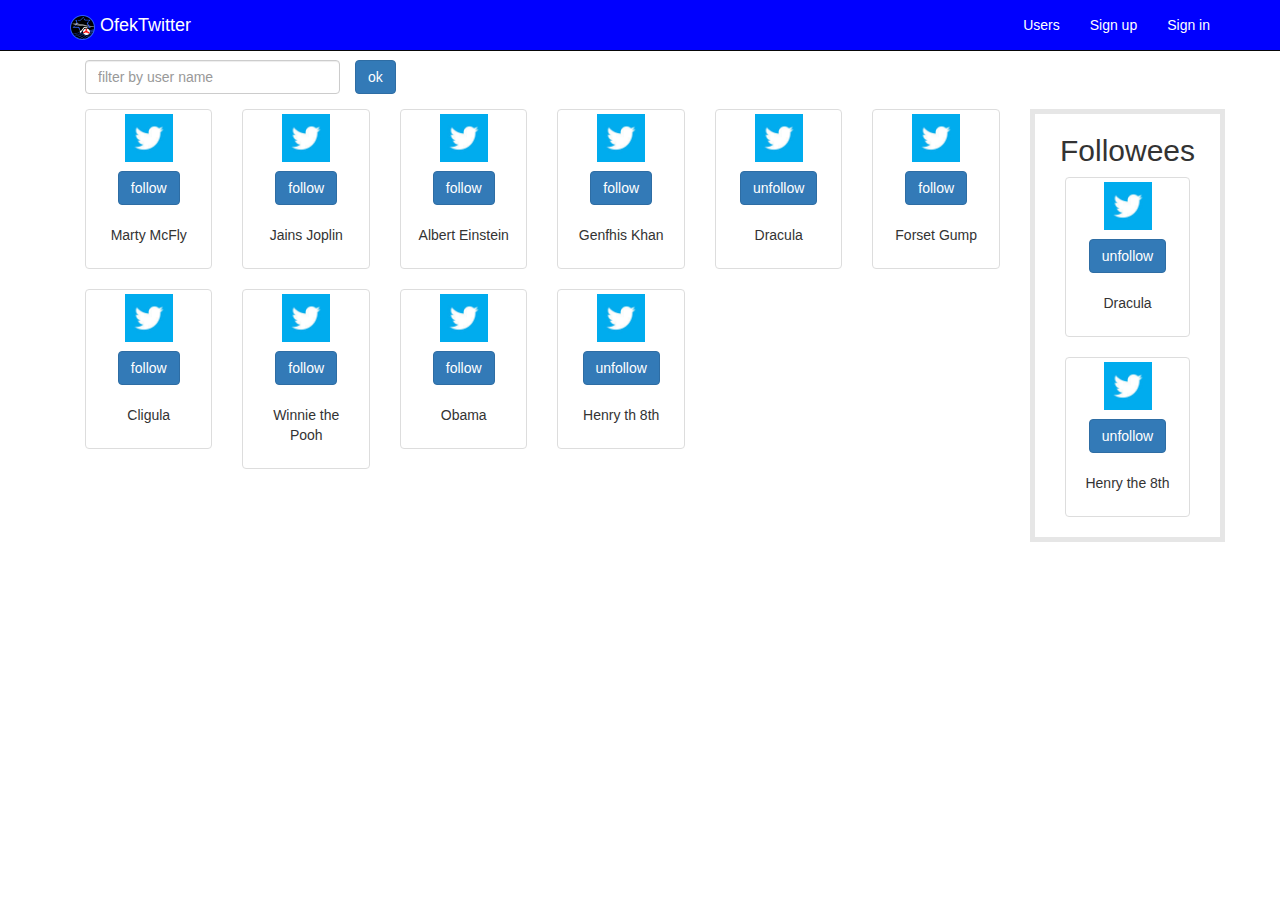
==== users.html @ a7de21d8 "second-commit" ====
<!DOCTYPE html>
<html>
<head>
	<title>OfekTweeter | Users</title>
</head>
<body>
	<doctype html>
		<link rel="stylesheet" href="css/main.css">
		<link href="css/bootstrap.min.css" rel="stylesheet">
		<header>
			<div class="navbar navbar-default navbar-inverse navbar-fixed-top" role = "navigation"> 
				<div class="container">
					<div class="navbar-header">
						<a class = "navbar-brand" href="index.html">
							<img href = "index.html" class="image-logo" src="images\OfekUnit.png">
							OfekTwitter
						</a>
					</div>
					<nav>
						<ul class="nav navbar-nav navbar-right">
							<li>
								<a href="users.html">Users</a>
							</li>
							<li>
								<a href="sign_up.html">Sign up</a>
							</li>
							<li>
								<a href="sign_in.html">Sign in</a>
							</li>
						</ul>
					</nav>
				</div>
			</div>
		</header>
		<br><br><br>
		<div class="container">
			<form role="form">
				<div class="col-sm-3">
					<div class="form-group">
						<input type="text" id="user-filter-input" class="form-control" placeholder="filter by user name" onkeyup="filterByUsername()" title="Type in a name">
					</div>
				</div>

				<button class="btn btn-primary">ok</button>
			</form>
		</div>
		<div class="container" id="users-list">
			<div class="row">
				<div class="col-sm-10">
					<div class="col-sm-2 user-cell">
						<div class="thumbnail">
							<img src="images/useravatar.jpg" class="useravatar">
							<div class="caption text-center">
								<button class="btn btn-primary">follow</button>
								<p class="user-cell-name">Marty McFly</p>
							</div>
						</div>
					</div>
					<div class="col-sm-2 user-cell">
						<div class="thumbnail">
							<img src="images/useravatar.jpg" class="useravatar">
							<div class="caption text-center">
								<button class="btn btn-primary">follow</button>
								<p class="user-cell-name">Jains Joplin</p>
							</div>
						</div>
					</div>
					<div class="col-sm-2 user-cell">
						<div class="thumbnail">
							<img src="images/useravatar.jpg" class="useravatar">
							<div class="caption text-center">
								<button class="btn btn-primary">follow</button>
								<p class="user-cell-name">Albert Einstein</p>
							</div>
						</div>
					</div>
					<div class="col-sm-2 user-cell">
						<div class="thumbnail">
							<img src="images/useravatar.jpg" class="useravatar">
							<div class="caption text-center">
								<button class="btn btn-primary">follow</button>
								<p class="user-cell-name">Genfhis Khan</p>
							</div>
						</div>
					</div>
					<div class="col-sm-2 user-cell">
						<div class="thumbnail">
							<img src="images/useravatar.jpg" class="useravatar">
							<div class="caption text-center">
								<button class="btn btn-primary">unfollow</button>
								<p class="user-cell-name">Dracula</p>
							</div>
						</div>
					</div>
					<div class="col-sm-2 user-cell">
						<div class="thumbnail">
							<img src="images/useravatar.jpg" class="useravatar">
							<div class="caption text-center">
								<button class="btn btn-primary">follow</button>
								<p class="user-cell-name">Forset Gump</p>
							</div>
						</div>
					</div>
					<div class="col-sm-2 user-cell">
						<div class="thumbnail">
							<img src="images/useravatar.jpg" class="useravatar">
							<div class="caption text-center">
								<button class="btn btn-primary">follow</button>
								<p class="user-cell-name">Cligula</p>
							</div>
						</div>
					</div>
					<div class="col-sm-2 user-cell">
						<div class="thumbnail">
							<img src="images/useravatar.jpg" class="useravatar">
							<div class="caption text-center">
								<button class="btn btn-primary">follow</button>
								<p class="user-cell-name">Winnie the Pooh</p>
							</div>
						</div>
					</div>
					<div class="col-sm-2 user-cell">
						<div class="thumbnail">
							<img src="images/useravatar.jpg" class="useravatar">
							<div class="caption text-center">
								<button class="btn btn-primary">follow</button>
								<p class="user-cell-name">Obama</p>
							</div>
						</div>
					</div>
					<div class="col-sm-2 user-cell">
						<div class="thumbnail">
							<img src="images/useravatar.jpg" class="useravatar">
							<div class="caption text-center">
								<button class="btn btn-primary">unfollow</button>
								<p class="user-cell-name">Henry th 8th</p>
							</div>
						</div>
					</div>
				</div>
				<div class="col-sm-2 followees-list">
					<h2>Followees</h2>
					<div class="col-sm-12">
						<div class="thumbnail">
							<img src="images/useravatar.jpg" class="useravatar">
							<div class="caption text-center">
								<button class="btn btn-primary">unfollow</button>
								<p class="user-cell-name">Dracula</p>
							</div>
						</div>
					</div>
					<div class="col-sm-12">
						<div class="thumbnail">
							<img src="images/useravatar.jpg" class="useravatar">
							<div class="caption text-center">
								<button class="btn btn-primary">unfollow</button>
								<p class="user-cell-name">Henry the 8th</p>
							</div>
						</div>
					</div>
				</div>
			</div>

		</div>
	</doctype>
	<script src="js\filters.js">
		var usersList = 
		[
			{}
		]
	</script>
</body>
</html>
---- css/main.css ----
img.image-logo{
	height: 25px;
	float: left;
	padding-right: 5px;
}
.navbar-inverse{
	background-color: blue !important;
}
.navbar-inverse a{
	color: white !important;
}

.navbar-inverse a:hover{
	color: rgb(225,225,225) !important;
}
.tweet-avatar{
	float: left;
	margin-right: 15px;
	padding-left: 10px;
}

.tweet-username{
	font-weight: bold;
}

.row{
	margin-top: 20 px;
}

.thumbnail .user-cell{
	height: 170px;
}

img.useravatar{
	height: 48px;
}

.thumbnail>img.useravatar{
	height: 48px;	
}

.user-cell-name{
	margin-top: 20px;
}

.hide-me {
  visibility: hidden;
  opacity: 0;
  transform: scale(.75);
}

.followees-list{
	min-width: 15%;
	border:5px solid rgb(230,230,230);
	text-align: center;
}
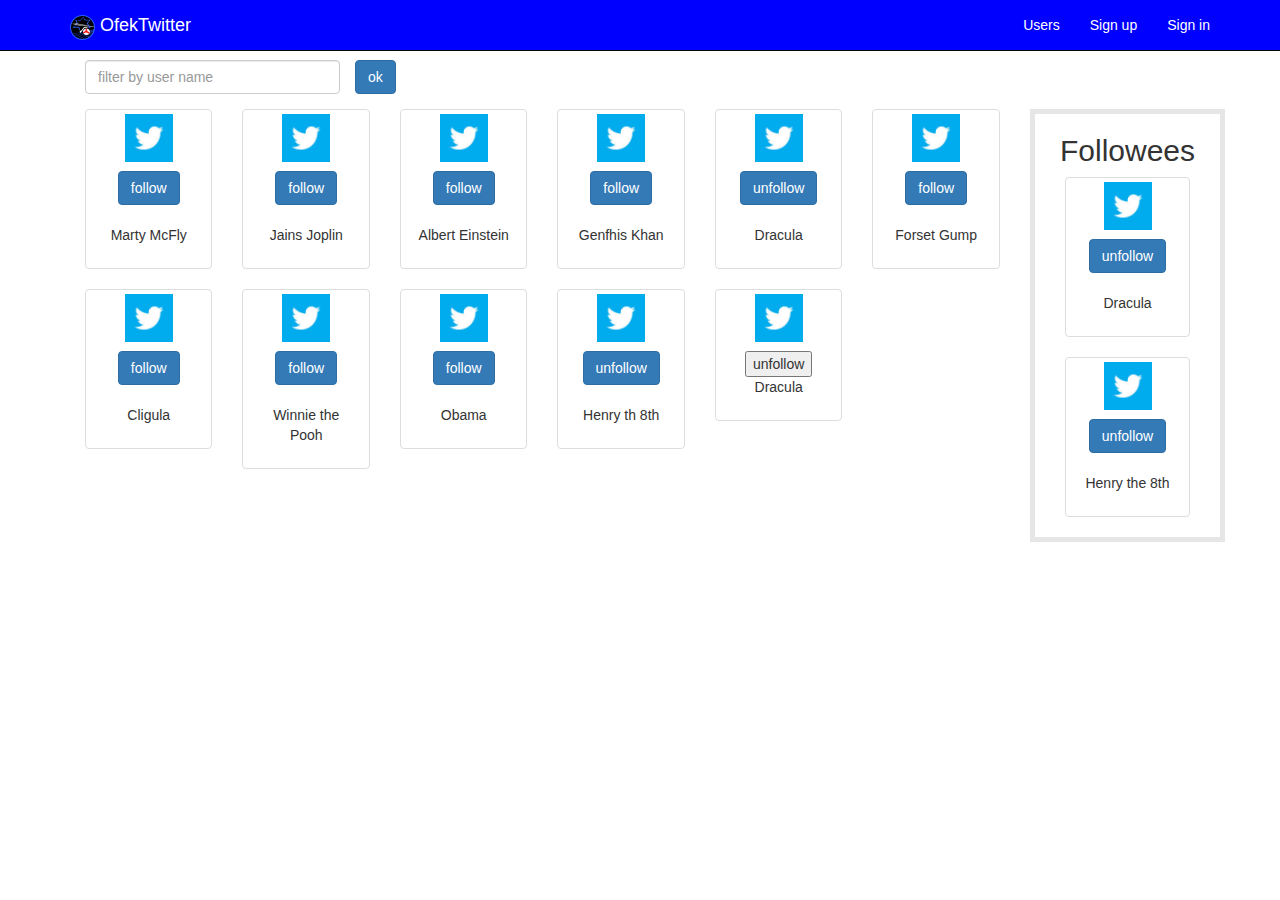
==== commit e74e8d7f: "java script buttons" ====
--- a/users.html
+++ b/users.html
@@ -1,173 +1,263 @@
 <!DOCTYPE html>
 <html>
 <head>
-	<title>OfekTweeter | Users</title>
+    <title>OfekTweeter | Users</title>
 </head>
 <body>
-	<doctype html>
-		<link rel="stylesheet" href="css/main.css">
-		<link href="css/bootstrap.min.css" rel="stylesheet">
-		<header>
-			<div class="navbar navbar-default navbar-inverse navbar-fixed-top" role = "navigation"> 
-				<div class="container">
-					<div class="navbar-header">
-						<a class = "navbar-brand" href="index.html">
-							<img href = "index.html" class="image-logo" src="images\OfekUnit.png">
-							OfekTwitter
-						</a>
-					</div>
-					<nav>
-						<ul class="nav navbar-nav navbar-right">
-							<li>
-								<a href="users.html">Users</a>
-							</li>
-							<li>
-								<a href="sign_up.html">Sign up</a>
-							</li>
-							<li>
-								<a href="sign_in.html">Sign in</a>
-							</li>
-						</ul>
-					</nav>
-				</div>
-			</div>
-		</header>
-		<br><br><br>
-		<div class="container">
-			<form role="form">
-				<div class="col-sm-3">
-					<div class="form-group">
-						<input type="text" id="user-filter-input" class="form-control" placeholder="filter by user name" onkeyup="filterByUsername()" title="Type in a name">
-					</div>
-				</div>
-
-				<button class="btn btn-primary">ok</button>
-			</form>
-		</div>
-		<div class="container" id="users-list">
-			<div class="row">
-				<div class="col-sm-10">
-					<div class="col-sm-2 user-cell">
-						<div class="thumbnail">
-							<img src="images/useravatar.jpg" class="useravatar">
-							<div class="caption text-center">
-								<button class="btn btn-primary">follow</button>
-								<p class="user-cell-name">Marty McFly</p>
-							</div>
-						</div>
-					</div>
-					<div class="col-sm-2 user-cell">
-						<div class="thumbnail">
-							<img src="images/useravatar.jpg" class="useravatar">
-							<div class="caption text-center">
-								<button class="btn btn-primary">follow</button>
-								<p class="user-cell-name">Jains Joplin</p>
-							</div>
-						</div>
-					</div>
-					<div class="col-sm-2 user-cell">
-						<div class="thumbnail">
-							<img src="images/useravatar.jpg" class="useravatar">
-							<div class="caption text-center">
-								<button class="btn btn-primary">follow</button>
-								<p class="user-cell-name">Albert Einstein</p>
-							</div>
-						</div>
-					</div>
-					<div class="col-sm-2 user-cell">
-						<div class="thumbnail">
-							<img src="images/useravatar.jpg" class="useravatar">
-							<div class="caption text-center">
-								<button class="btn btn-primary">follow</button>
-								<p class="user-cell-name">Genfhis Khan</p>
-							</div>
-						</div>
-					</div>
-					<div class="col-sm-2 user-cell">
-						<div class="thumbnail">
-							<img src="images/useravatar.jpg" class="useravatar">
-							<div class="caption text-center">
-								<button class="btn btn-primary">unfollow</button>
-								<p class="user-cell-name">Dracula</p>
-							</div>
-						</div>
-					</div>
-					<div class="col-sm-2 user-cell">
-						<div class="thumbnail">
-							<img src="images/useravatar.jpg" class="useravatar">
-							<div class="caption text-center">
-								<button class="btn btn-primary">follow</button>
-								<p class="user-cell-name">Forset Gump</p>
-							</div>
-						</div>
-					</div>
-					<div class="col-sm-2 user-cell">
-						<div class="thumbnail">
-							<img src="images/useravatar.jpg" class="useravatar">
-							<div class="caption text-center">
-								<button class="btn btn-primary">follow</button>
-								<p class="user-cell-name">Cligula</p>
-							</div>
-						</div>
-					</div>
-					<div class="col-sm-2 user-cell">
-						<div class="thumbnail">
-							<img src="images/useravatar.jpg" class="useravatar">
-							<div class="caption text-center">
-								<button class="btn btn-primary">follow</button>
-								<p class="user-cell-name">Winnie the Pooh</p>
-							</div>
-						</div>
-					</div>
-					<div class="col-sm-2 user-cell">
-						<div class="thumbnail">
-							<img src="images/useravatar.jpg" class="useravatar">
-							<div class="caption text-center">
-								<button class="btn btn-primary">follow</button>
-								<p class="user-cell-name">Obama</p>
-							</div>
-						</div>
-					</div>
-					<div class="col-sm-2 user-cell">
-						<div class="thumbnail">
-							<img src="images/useravatar.jpg" class="useravatar">
-							<div class="caption text-center">
-								<button class="btn btn-primary">unfollow</button>
-								<p class="user-cell-name">Henry th 8th</p>
-							</div>
-						</div>
-					</div>
-				</div>
-				<div class="col-sm-2 followees-list">
-					<h2>Followees</h2>
-					<div class="col-sm-12">
-						<div class="thumbnail">
-							<img src="images/useravatar.jpg" class="useravatar">
-							<div class="caption text-center">
-								<button class="btn btn-primary">unfollow</button>
-								<p class="user-cell-name">Dracula</p>
-							</div>
-						</div>
-					</div>
-					<div class="col-sm-12">
-						<div class="thumbnail">
-							<img src="images/useravatar.jpg" class="useravatar">
-							<div class="caption text-center">
-								<button class="btn btn-primary">unfollow</button>
-								<p class="user-cell-name">Henry the 8th</p>
-							</div>
-						</div>
-					</div>
-				</div>
-			</div>
-
-		</div>
-	</doctype>
-	<script src="js\filters.js">
-		var usersList = 
-		[
-			{}
-		]
-	</script>
+<doctype html>
+    <link rel="stylesheet" href="css/main.css">
+    <link href="css/bootstrap.css" rel="stylesheet">
+    <link href="css/style.css">
+    <header>
+        <div class="navbar navbar-default navbar-inverse navbar-fixed-top" role="navigation">
+            <div class="container">
+                <div class="navbar-header">
+                    <a class="navbar-brand" href="index.html">
+                        <img href="index.html" class="image-logo" src="images\OfekUnit.png">
+                        OfekTwitter
+                    </a>
+                </div>
+                <nav>
+                    <ul class="nav navbar-nav navbar-right">
+                        <li>
+                            <a href="users.html">Users</a>
+                        </li>
+                        <li>
+                            <a href="sign_up.html">Sign up</a>
+                        </li>
+                        <li>
+                            <a href="sign_in.html">Sign in</a>
+                        </li>
+                    </ul>
+                </nav>
+            </div>
+        </div>
+    </header>
+    <br><br><br>
+    <div class="container">
+        <form role="form">
+            <div class="col-sm-3">
+                <div class="form-group">
+                    <input type="text" id="user-filter-input" class="form-control" placeholder="filter by user name"
+                           onkeyup="filterByUsername()" title="Type in a name">
+                </div>
+            </div>
+
+            <button class="btn btn-primary">ok</button>
+        </form>
+    </div>
+    <div class="container" id="users-list">
+        <div class="row">
+            <div class="col-sm-10" id="user-cells">
+                <div class="col-sm-2 user-cell">
+                    <div class="thumbnail">
+                        <img src="images/useravatar.jpg" class="useravatar">
+                        <div class="caption text-center">
+                            <button onclick="toggleButton()" class="btn btn-primary">follow</button>
+                            <p class="user-cell-name">Marty McFly</p>
+                        </div>
+                    </div>
+                </div>
+                <div class="col-sm-2 user-cell">
+                    <div class="thumbnail">
+                        <img src="images/useravatar.jpg" class="useravatar">
+                        <div class="caption text-center">
+                            <button class="btn btn-primary">follow</button>
+                            <p class="user-cell-name">Jains Joplin</p>
+                        </div>
+                    </div>
+                </div>
+                <div class="col-sm-2 user-cell">
+                    <div class="thumbnail">
+                        <img src="images/useravatar.jpg" class="useravatar">
+                        <div class="caption text-center">
+                            <button class="btn btn-primary">follow</button>
+                            <p class="user-cell-name">Albert Einstein</p>
+                        </div>
+                    </div>
+                </div>
+                <div class="col-sm-2 user-cell">
+                    <div class="thumbnail">
+                        <img src="images/useravatar.jpg" class="useravatar">
+                        <div class="caption text-center">
+                            <button class="btn btn-primary">follow</button>
+                            <p class="user-cell-name">Genfhis Khan</p>
+                        </div>
+                    </div>
+                </div>
+                <div class="col-sm-2 user-cell">
+                    <div class="thumbnail">
+                        <img src="images/useravatar.jpg" class="useravatar">
+                        <div class="caption text-center">
+                            <button class="btn btn-primary">unfollow</button>
+                            <p class="user-cell-name">Dracula</p>
+                        </div>
+                    </div>
+                </div>
+                <div class="col-sm-2 user-cell">
+                    <div class="thumbnail">
+                        <img src="images/useravatar.jpg" class="useravatar">
+                        <div class="caption text-center">
+                            <button class="btn btn-primary">follow</button>
+                            <p class="user-cell-name">Forset Gump</p>
+                        </div>
+                    </div>
+                </div>
+                <div class="col-sm-2 user-cell">
+                    <div class="thumbnail">
+                        <img src="images/useravatar.jpg" class="useravatar">
+                        <div class="caption text-center">
+                            <button class="btn btn-primary">follow</button>
+                            <p class="user-cell-name">Cligula</p>
+                        </div>
+                    </div>
+                </div>
+                <div class="col-sm-2 user-cell">
+                    <div class="thumbnail">
+                        <img src="images/useravatar.jpg" class="useravatar">
+                        <div class="caption text-center">
+                            <button class="btn btn-primary">follow</button>
+                            <p class="user-cell-name">Winnie the Pooh</p>
+                        </div>
+                    </div>
+                </div>
+                <div class="col-sm-2 user-cell">
+                    <div class="thumbnail">
+                        <img src="images/useravatar.jpg" class="useravatar">
+                        <div class="caption text-center">
+                            <button class="btn btn-primary">follow</button>
+                            <p class="user-cell-name">Obama</p>
+                        </div>
+                    </div>
+                </div>
+                <div class="col-sm-2 user-cell">
+                    <div class="thumbnail">
+                        <img src="images/useravatar.jpg" class="useravatar">
+                        <div class="caption text-center">
+                            <button class="btn btn-primary">unfollow</button>
+                            <p class="user-cell-name">Henry th 8th</p>
+                        </div>
+                    </div>
+                </div>
+            </div>
+            <div class="col-sm-2 followees-list">
+                <h2>Followees</h2>
+                <div class="col-sm-12 followee-Cell">
+                    <div class="thumbnail">
+                        <img src="images/useravatar.jpg" class="useravatar">
+                        <div class="caption text-center">
+                            <button class="btn btn-primary">unfollow</button>
+                            <p class="user-cell-name">Dracula</p>
+                        </div>
+                    </div>
+                </div>
+                <div class="col-sm-12 followee-Cell">
+                    <div class="thumbnail">
+                        <img src="images/useravatar.jpg" class="useravatar">
+                        <div class="caption text-center">
+                            <button class="btn btn-primary">unfollow</button>
+                            <p class="user-cell-name">Henry the 8th</p>
+                        </div>
+                    </div>
+                </div>
+            </div>
+        </div>
+
+    </div>
+
+</doctype>
+<script src="js\filters.js"></script>
+<script>
+
+
+    var usersList = ["Marty McFly",
+        "Jains Joplin",
+        "Albert Einstein",
+        "Genfhis Khan",
+        "Dracula",
+        "Forset Gump",
+        "Cligula",
+        "Winnie the Pooh",
+        "Obama",
+        "Henry the 8th",
+        "Steven Taylor",
+        "Batman"];
+
+    var followeesList = ["Dracula",
+        "Henry the 8th"];
+
+    var followStateList = {"unfollow": "unfollow-state", "follow": "follow-state"};
+
+    function userCellBuilder(username, image, buttonState) {
+        var divUserCell = document.createElement("DIV");
+        divUserCell.setAttribute("class", "col-sm-2 user-cell");
+        var divThumbnail = document.createElement("DIV");
+        divThumbnail.setAttribute("class", "thumbnail");
+        divUserCell.appendChild(divThumbnail);
+        var imgUserAvatar = document.createElement("IMG");
+        imgUserAvatar.setAttribute("src", image);
+        imgUserAvatar.setAttribute("class", "useravatar");
+        divThumbnail.appendChild(imgUserAvatar);
+        var divCaptionTextCenter = document.createElement("DIV");
+        divCaptionTextCenter.setAttribute("class", "caption text-center");
+        divThumbnail.appendChild(divCaptionTextCenter);
+        var followButton = document.createElement("BUTTON");
+        followButton.setAttribute("class", followStateList[buttonState]);
+        followButton.innerHTML = buttonState;
+        divCaptionTextCenter.appendChild(followButton);
+        var paragraphUsernameCell = document.createElement("P");
+        paragraphUsernameCell.innerHTML = username;
+        divCaptionTextCenter.appendChild(paragraphUsernameCell);
+        return divUserCell;
+    }
+
+    function followeeCellBuilder(username, image) {
+        var divUserCell = document.createElement("DIV");
+        divUserCell.setAttribute("class", "col-sm-12 followee-cell");
+        var divThumbnail = document.createElement("DIV");
+        divThumbnail.setAttribute("class", "thumbnail");
+        divUserCell.appendChild(divThumbnail);
+        var imgUserAvatar = document.createElement("IMG");
+        imgUserAvatar.setAttribute("src", image);
+        imgUserAvatar.setAttribute("class", "useravatar");
+        divThumbnail.appendChild(imgUserAvatar);
+        var divCaptionTextCenter = document.createElement("DIV");
+        divCaptionTextCenter.setAttribute("class", "caption text-center");
+        divThumbnail.appendChild(divCaptionTextCenter);
+        var followButton = document.createElement("BUTTON");
+        followButton.setAttribute("class", "ufollow-state");
+        followButton.innerHTML = "unfollow";
+        divCaptionTextCenter.appendChild(followButton);
+        var paragraphUsernameCell = document.createElement("P");
+        paragraphUsernameCell.innerHTML = username;
+        divCaptionTextCenter.appendChild(paragraphUsernameCell);
+        return divUserCell;
+    }
+
+    function loadUsersList() {
+        var userCells = document.getElementById("user-cells");
+        var followersCells = document.getElementsByClassName("followees-list");
+        usersList.forEach(function (user) {
+            if (followeesList.includes(user)) {
+                var userCell = userCellBuilder(user, "images/useravatar.jpg", "unfollow");
+                var followeeCell = followeeCellBuilder(user, "images/useravatar.jpg");
+                userCells.appendChild(userCell);
+                followersCells.appendChild(followeeCell);
+            }
+            else
+                userCell = userCellBuilder(user, "images/useravatar.jpg", followStateList["follow"]);
+        });
+    }
+
+
+    loadUsersList();
+
+    /*console.log(usersList);*/
+
+    /*usersList.forEach(function (element) {
+        if (followeesList.includes(element))
+            console.log(element);
+    });*/
+</script>
 </body>
 </html>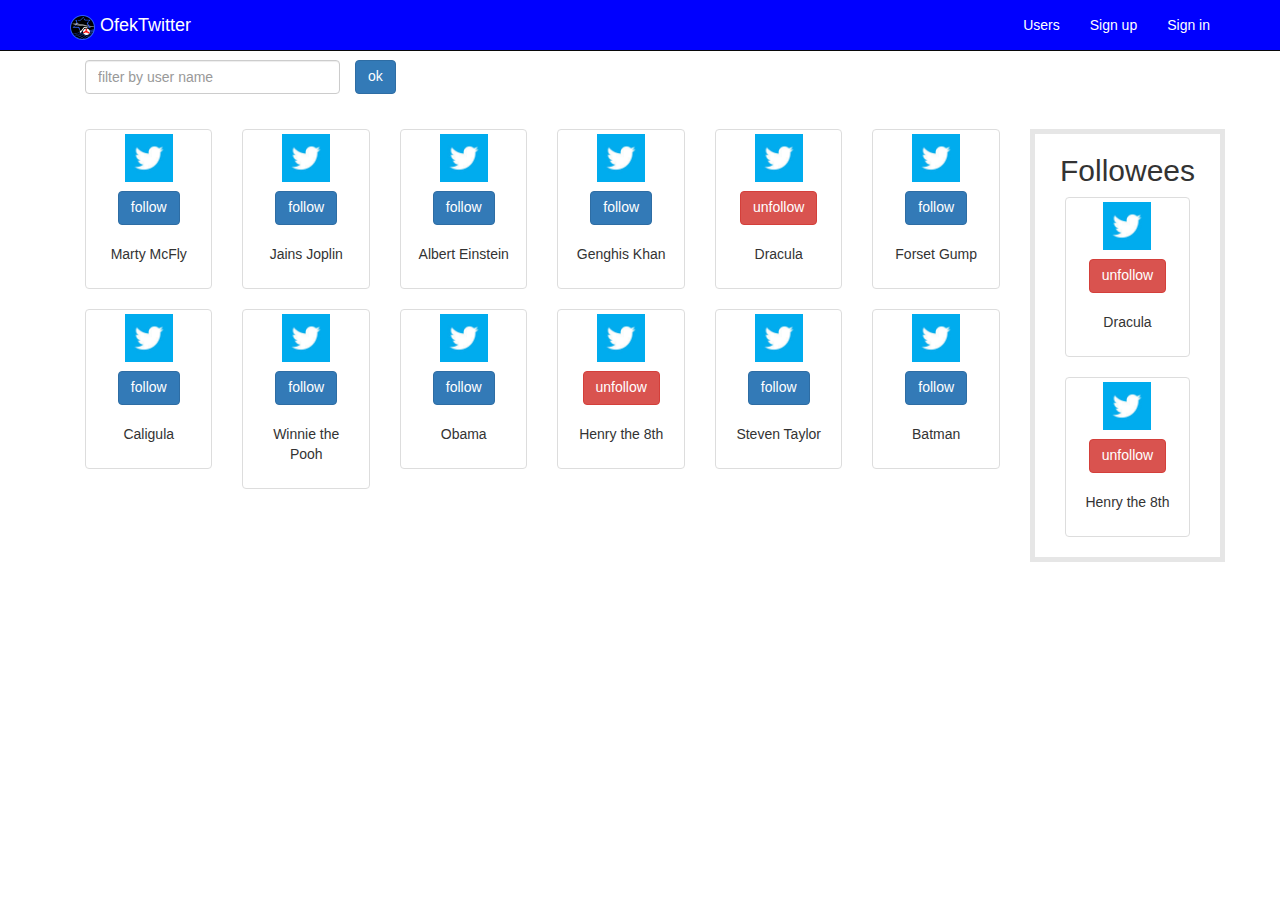
==== commit b77a94bb: "no finished" ====
--- a/users.html
+++ b/users.html
@@ -1,13 +1,14 @@
 <!DOCTYPE html>
 <html>
 <head>
+    <script src="js\jquery-3.2.1.min.js"></script>
     <title>OfekTweeter | Users</title>
 </head>
 <body>
 <doctype html>
     <link rel="stylesheet" href="css/main.css">
     <link href="css/bootstrap.css" rel="stylesheet">
-    <link href="css/style.css">
+    <link href="css/style.css" rel="stylesheet">
     <header>
         <div class="navbar navbar-default navbar-inverse navbar-fixed-top" role="navigation">
             <div class="container">
@@ -49,151 +50,47 @@
     <div class="container" id="users-list">
         <div class="row">
             <div class="col-sm-10" id="user-cells">
-                <div class="col-sm-2 user-cell">
-                    <div class="thumbnail">
-                        <img src="images/useravatar.jpg" class="useravatar">
-                        <div class="caption text-center">
-                            <button onclick="toggleButton()" class="btn btn-primary">follow</button>
-                            <p class="user-cell-name">Marty McFly</p>
-                        </div>
-                    </div>
-                </div>
-                <div class="col-sm-2 user-cell">
-                    <div class="thumbnail">
-                        <img src="images/useravatar.jpg" class="useravatar">
-                        <div class="caption text-center">
-                            <button class="btn btn-primary">follow</button>
-                            <p class="user-cell-name">Jains Joplin</p>
-                        </div>
-                    </div>
-                </div>
-                <div class="col-sm-2 user-cell">
-                    <div class="thumbnail">
-                        <img src="images/useravatar.jpg" class="useravatar">
-                        <div class="caption text-center">
-                            <button class="btn btn-primary">follow</button>
-                            <p class="user-cell-name">Albert Einstein</p>
-                        </div>
-                    </div>
-                </div>
-                <div class="col-sm-2 user-cell">
-                    <div class="thumbnail">
-                        <img src="images/useravatar.jpg" class="useravatar">
-                        <div class="caption text-center">
-                            <button class="btn btn-primary">follow</button>
-                            <p class="user-cell-name">Genfhis Khan</p>
-                        </div>
-                    </div>
-                </div>
-                <div class="col-sm-2 user-cell">
-                    <div class="thumbnail">
-                        <img src="images/useravatar.jpg" class="useravatar">
-                        <div class="caption text-center">
-                            <button class="btn btn-primary">unfollow</button>
-                            <p class="user-cell-name">Dracula</p>
-                        </div>
-                    </div>
-                </div>
-                <div class="col-sm-2 user-cell">
-                    <div class="thumbnail">
-                        <img src="images/useravatar.jpg" class="useravatar">
-                        <div class="caption text-center">
-                            <button class="btn btn-primary">follow</button>
-                            <p class="user-cell-name">Forset Gump</p>
-                        </div>
-                    </div>
-                </div>
-                <div class="col-sm-2 user-cell">
-                    <div class="thumbnail">
-                        <img src="images/useravatar.jpg" class="useravatar">
-                        <div class="caption text-center">
-                            <button class="btn btn-primary">follow</button>
-                            <p class="user-cell-name">Cligula</p>
-                        </div>
-                    </div>
-                </div>
-                <div class="col-sm-2 user-cell">
-                    <div class="thumbnail">
-                        <img src="images/useravatar.jpg" class="useravatar">
-                        <div class="caption text-center">
-                            <button class="btn btn-primary">follow</button>
-                            <p class="user-cell-name">Winnie the Pooh</p>
-                        </div>
-                    </div>
-                </div>
-                <div class="col-sm-2 user-cell">
-                    <div class="thumbnail">
-                        <img src="images/useravatar.jpg" class="useravatar">
-                        <div class="caption text-center">
-                            <button class="btn btn-primary">follow</button>
-                            <p class="user-cell-name">Obama</p>
-                        </div>
-                    </div>
-                </div>
-                <div class="col-sm-2 user-cell">
-                    <div class="thumbnail">
-                        <img src="images/useravatar.jpg" class="useravatar">
-                        <div class="caption text-center">
-                            <button class="btn btn-primary">unfollow</button>
-                            <p class="user-cell-name">Henry th 8th</p>
-                        </div>
-                    </div>
-                </div>
-            </div>
-            <div class="col-sm-2 followees-list">
+
+            </div>
+
+            <div class="col-sm-2" id="followees-list">
                 <h2>Followees</h2>
-                <div class="col-sm-12 followee-Cell">
-                    <div class="thumbnail">
-                        <img src="images/useravatar.jpg" class="useravatar">
-                        <div class="caption text-center">
-                            <button class="btn btn-primary">unfollow</button>
-                            <p class="user-cell-name">Dracula</p>
-                        </div>
-                    </div>
-                </div>
-                <div class="col-sm-12 followee-Cell">
-                    <div class="thumbnail">
-                        <img src="images/useravatar.jpg" class="useravatar">
-                        <div class="caption text-center">
-                            <button class="btn btn-primary">unfollow</button>
-                            <p class="user-cell-name">Henry the 8th</p>
-                        </div>
-                    </div>
-                </div>
             </div>
         </div>
 
     </div>
 
 </doctype>
-<script src="js\filters.js"></script>
+
 <script>
 
-
-    var usersList = ["Marty McFly",
-        "Jains Joplin",
-        "Albert Einstein",
-        "Genfhis Khan",
-        "Dracula",
-        "Forset Gump",
-        "Cligula",
-        "Winnie the Pooh",
-        "Obama",
-        "Henry the 8th",
-        "Steven Taylor",
-        "Batman"];
-
-    var followeesList = ["Dracula",
-        "Henry the 8th"];
+    var usersMap = new Map();
+
+    var usersList =
+        [{user_id: 1, user_name: "Marty McFly"},
+            {user_id: 2, user_name: "Jains Joplin"},
+            {user_id: 3, user_name: "Albert Einstein"},
+            {user_id: 4, user_name: "Genghis Khan"},
+            {user_id: 5, user_name: "Dracula"},
+            {user_id: 6, user_name: "Forset Gump"},
+            {user_id: 7, user_name: "Caligula"},
+            {user_id: 8, user_name: "Winnie the Pooh"},
+            {user_id: 9, user_name: "Obama"},
+            {user_id: 10, user_name: "Henry the 8th"},
+            {user_id: 11, user_name: "Steven Taylor"},
+            {user_id: 12, user_name: "Batman"}];
+
+    usersList.forEach(function (element) {
+        usersMap.set(element.user_id, element.user_name);
+    });
+
+    var followeesList = [5, 10];
 
     var followStateList = {"unfollow": "unfollow-state", "follow": "follow-state"};
 
-    function userCellBuilder(username, image, buttonState) {
-        var divUserCell = document.createElement("DIV");
-        divUserCell.setAttribute("class", "col-sm-2 user-cell");
+    function userThumbnailBuilder(userId, image, buttonState) {
         var divThumbnail = document.createElement("DIV");
         divThumbnail.setAttribute("class", "thumbnail");
-        divUserCell.appendChild(divThumbnail);
         var imgUserAvatar = document.createElement("IMG");
         imgUserAvatar.setAttribute("src", image);
         imgUserAvatar.setAttribute("class", "useravatar");
@@ -204,60 +101,107 @@
         var followButton = document.createElement("BUTTON");
         followButton.setAttribute("class", followStateList[buttonState]);
         followButton.innerHTML = buttonState;
+        followButton.value = userId;
         divCaptionTextCenter.appendChild(followButton);
         var paragraphUsernameCell = document.createElement("P");
-        paragraphUsernameCell.innerHTML = username;
+        paragraphUsernameCell.innerHTML = usersMap.get(userId);
+        paragraphUsernameCell.className = "user-cell-name";
         divCaptionTextCenter.appendChild(paragraphUsernameCell);
-        return divUserCell;
-    }
-
-    function followeeCellBuilder(username, image) {
-        var divUserCell = document.createElement("DIV");
-        divUserCell.setAttribute("class", "col-sm-12 followee-cell");
-        var divThumbnail = document.createElement("DIV");
-        divThumbnail.setAttribute("class", "thumbnail");
-        divUserCell.appendChild(divThumbnail);
-        var imgUserAvatar = document.createElement("IMG");
-        imgUserAvatar.setAttribute("src", image);
-        imgUserAvatar.setAttribute("class", "useravatar");
-        divThumbnail.appendChild(imgUserAvatar);
-        var divCaptionTextCenter = document.createElement("DIV");
-        divCaptionTextCenter.setAttribute("class", "caption text-center");
-        divThumbnail.appendChild(divCaptionTextCenter);
-        var followButton = document.createElement("BUTTON");
-        followButton.setAttribute("class", "ufollow-state");
-        followButton.innerHTML = "unfollow";
-        divCaptionTextCenter.appendChild(followButton);
-        var paragraphUsernameCell = document.createElement("P");
-        paragraphUsernameCell.innerHTML = username;
-        divCaptionTextCenter.appendChild(paragraphUsernameCell);
-        return divUserCell;
-    }
+        return divThumbnail;
+    }
+    function bindAllFollowButtons() {
+        console.log("bindAllFollowButtons");
+        console.log(this);
+        $(".unfollow-state,.follow-state").bind("click", bindFollowStateClickEvent($(this).html()));
+        /*$(".unfollow-state,.follow-state").bind("click", function () {
+            console.log(this);
+            let userId = parseInt(this.value);
+
+            if (this.innerHTML === "follow") {
+                this.setAttribute("class", followStateList["unfollow"]);
+                this.innerHTML = "unfollow";
+                followeesList.push(userId);
+                let followeeCell = $("<div></div>").attr("class", "col-sm-12 followee-cell");
+                followeeCell.append(userThumbnailBuilder(userId, defaultImage, "unfollow"));
+                $("#followees-list").append(followeeCell);
+            }
+            else if (this.innerHTML === "unfollow") {
+                this.setAttribute("class", followStateList["follow"]);
+                this.innerHTML = "follow";
+                followeesList.splice(followeesList.indexOf(userId), 1);
+                /!*var b = $(".followee-cell button:value(" + 5 + ")").html();*!/
+//                console.log(b);
+//                parentsUntil(".followee-cell").remove();
+                var c = $(".followee-cell:has(button[value = " + userId + "])").remove();
+                console.log(c);
+            }
+        });*/
+
+    }
+
+    function bindFollowStateClickEvent(element) {
+        console.log("bindFollowStateClickEvent");
+        console.log(element);
+        var userId = parseInt(element.value);
+        console.log(userId);
+        if (element.innerHTML === "follow") {
+            element.setAttribute("class", followStateList["unfollow"]);
+            element.innerHTML = "unfollow";
+            followeesList.push(userId);
+            let followeeCell = $("<div></div>").attr("class", "col-sm-12 followee-cell");
+            followeeCell.append(userThumbnailBuilder(userId, defaultImage, "unfollow"));
+            $("#followees-list").append(followeeCell);
+//            followeeCell.addEventListener("click",bindFollowStateClickEvent(userId));
+        }
+        else if (element.innerHTML === "unfollow") {
+            element.setAttribute("class", followStateList["follow"]);
+            element.innerHTML = "follow";
+            followeesList.splice(followeesList.indexOf(userId), 1);
+            /*var b = $(".followee-cell button:value(" + 5 + ")").html();*/
+//                console.log(b);
+//                parentsUntil(".followee-cell").remove();
+            var c = $(".followee-cell:has(button[value = " + userId + "])").remove();
+            console.log(c);
+        }
+    }
+
+    var defaultImage = "images/useravatar.jpg";
 
     function loadUsersList() {
-        var userCells = document.getElementById("user-cells");
-        var followersCells = document.getElementsByClassName("followees-list");
-        usersList.forEach(function (user) {
-            if (followeesList.includes(user)) {
-                var userCell = userCellBuilder(user, "images/useravatar.jpg", "unfollow");
-                var followeeCell = followeeCellBuilder(user, "images/useravatar.jpg");
-                userCells.appendChild(userCell);
-                followersCells.appendChild(followeeCell);
-            }
-            else
-                userCell = userCellBuilder(user, "images/useravatar.jpg", followStateList["follow"]);
-        });
-    }
-
+        let userCell;
+        let userCells = document.getElementById("user-cells");
+        let followersCells = document.getElementById("followees-list");
+        for (let userId of usersMap.keys()) {
+            let divUserCell = document.createElement("DIV");
+            divUserCell.setAttribute("class", "col-sm-2 user-cell");
+            if (followeesList.includes(userId)) {
+                let divFolloweeCell = document.createElement("DIV");
+                divFolloweeCell.setAttribute("class", "col-sm-12 followee-cell");
+                userCell = userThumbnailBuilder(userId, defaultImage, "unfollow");
+                let followeeCell = userThumbnailBuilder(userId, defaultImage, "unfollow");
+                followersCells.appendChild(divFolloweeCell);
+                divFolloweeCell.appendChild(followeeCell);
+            }
+            else {
+                userCell = userThumbnailBuilder(userId, defaultImage, "follow");
+            }
+            userCells.appendChild(divUserCell);
+            divUserCell.appendChild(userCell);
+        }
+        bindAllFollowButtons();
+    }
 
     loadUsersList();
 
     /*console.log(usersList);*/
 
     /*usersList.forEach(function (element) {
-        if (followeesList.includes(element))
-            console.log(element);
-    });*/
+     if (followeesList.includes(element))
+     console.log(element);
+     });*/
 </script>
+
+<script src="js\filters.js"></script>
+
 </body>
 </html>--- a/css/main.css
+++ b/css/main.css
@@ -1,56 +1,63 @@
-img.image-logo{
-	height: 25px;
-	float: left;
-	padding-right: 5px;
-}
-.navbar-inverse{
-	background-color: blue !important;
-}
-.navbar-inverse a{
-	color: white !important;
+img.image-logo {
+    height: 25px;
+    float: left;
+    padding-right: 5px;
 }
 
-.navbar-inverse a:hover{
-	color: rgb(225,225,225) !important;
-}
-.tweet-avatar{
-	float: left;
-	margin-right: 15px;
-	padding-left: 10px;
+.navbar-inverse {
+    background-color: blue !important;
 }
 
-.tweet-username{
-	font-weight: bold;
+.navbar-inverse a {
+    color: white !important;
 }
 
-.row{
-	margin-top: 20 px;
+.navbar-inverse a:hover {
+    color: rgb(225, 225, 225) !important;
 }
 
-.thumbnail .user-cell{
-	height: 170px;
+.tweet-avatar {
+    float: left;
+    margin-right: 15px;
+    padding-left: 10px;
 }
 
-img.useravatar{
-	height: 48px;
+.google {
+    background-color: #00b3ee;
 }
 
-.thumbnail>img.useravatar{
-	height: 48px;	
+.tweet-username {
+    font-weight: bold;
 }
 
-.user-cell-name{
-	margin-top: 20px;
+.row {
+    margin-top: 20px;
+}
+
+.thumbnail .user-cell {
+    height: 170px;
+}
+
+img.useravatar {
+    height: 48px;
+}
+
+.thumbnail > img.useravatar {
+    height: 48px;
+}
+
+.user-cell-name {
+    margin-top: 20px;
 }
 
 .hide-me {
-  visibility: hidden;
-  opacity: 0;
-  transform: scale(.75);
+    visibility: hidden;
+    opacity: 0;
+    transform: scale(.75);
 }
 
-.followees-list{
-	min-width: 15%;
-	border:5px solid rgb(230,230,230);
-	text-align: center;
+#followees-list {
+    min-width: 15%;
+    border: 5px solid rgb(230, 230, 230);
+    text-align: center;
 }